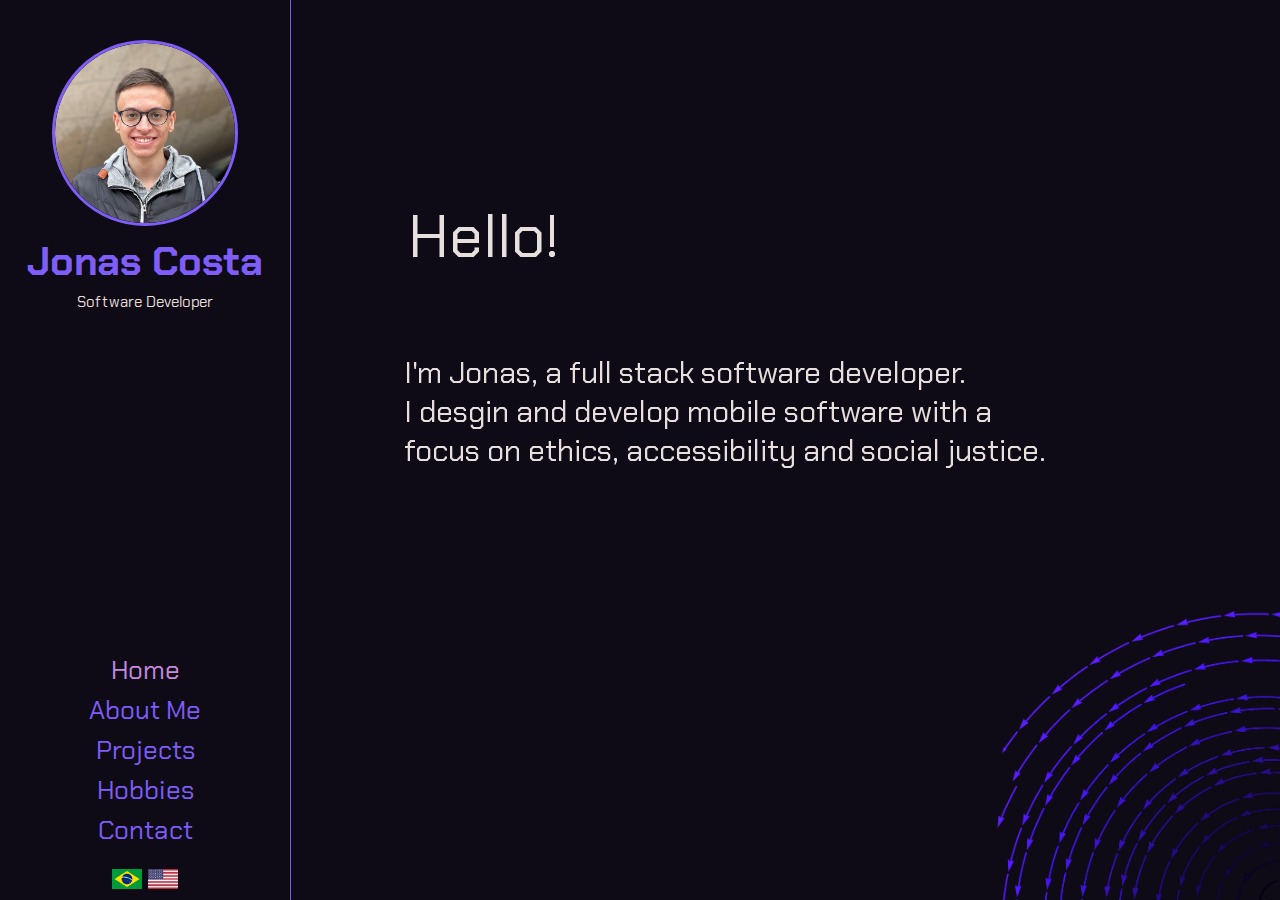
==== index.html @ b6479035 "Contact page done" ====
<!DOCTYPE html>
<html lang="en"></html>

<head>
    <title>Jonas Costa - Home</title>
    <link rel="icon" href="vector_field.png">

    <link rel="stylesheet" href="home_screen.css">
    <link rel="preconnect" href="https://fonts.googleapis.com">
    <link rel="preconnect" href="https://fonts.gstatic.com" crossorigin>
    <link href="https://fonts.googleapis.com/css2?family=Chakra+Petch:wght@300;700&display=swap" rel="stylesheet">
  </head>

<body>
    

    <div class="sidenav">
        <div class="jonas_headshot">
            <img class="headshot"src="jonas_photo.png" alt="Jonas Costa is a young white man, wearing round glasses and a black puffer jacket">
        </div>
    

        <h1>Jonas Costa</h1>
        <div class="job">
            Software Developer
        </div>

        <div id="main_menu" class="main_menu">
            <a href="index.html">Home</a>
            <a href="about_me.html">About Me</a>
            <a href="projects.html">Projects</a>
            <a href="hobbies.html">Hobbies</a>
            <a href="contact.html">Contact</a>

            <div class="language">
                <a href="#">
                    <img class="portuguese" src="brazil_flag.png" alt="Flag of Brazil">
                </a>
                
                <a href="index.html">
                    <img class="english" src="usa_flag.png" alt="Flag of United States">
                </a>
                
            </div>
        </div>

        
    </div>


    <img class="vector_image" src="vector_field.png" alt="Gradient of purple vectors going outwards in a circle">




  
    <!-- Page content -->
    <div class="main">
        <div class="hi">
            <p>Hello!</p>
        </div>

        <div class="introduction_text">
            <p>I'm Jonas, a full stack software developer. <br> 
                I desgin and develop mobile software with a <br> 
                focus on ethics, accessibility and social justice.</p>
        </div>
    </div>

    <script src="script.js"></script>

</body>
---- home_screen.css ----
/* The sidebar menu */
.sidenav {
    height: 100%; /* Full-height: remove this if you want "auto" height */
    width: 290px; /* Set the width of the sidebar */
    position: fixed; /* Fixed Sidebar (stay in place on scroll) */
    z-index: 1; /* Stay on top */
    top: 0; /* Stay at the top */
    left: 0;
    background-color: #0E0B16; /* Black */
    overflow-x: hidden; /* Disable horizontal scroll */
    border-right: 1px solid #7E5DF9;
  }
  
  /* The navigation menu links */
  .sidenav a {
    text-decoration: none;
    font-size: 26px;
    font-family: 'Chakra Petch', sans-serif, '300';
    color: #7E5DF9;
    display: block;
    line-height: 40px;
  }
  
  
  /* Style page content */
  .main {
    margin-left: 290px; /* Same as the width of the sidebar */
    padding: 0px 0px;
  }
  
  /* On smaller screens, where height is less than 450px, change the style of the sidebar (less padding and a smaller font size) */
  @media screen and (max-height: 450px) {
    .sidenav {padding-top: 15px;}
    .sidenav a {font-size: 18px;}
  }

  .jonas_headshot{
    margin-top: 40px;
    text-align: center;
  }

  .headshot{
    height: 180px;
    width: 180px;
    border-radius: 50%;
    border: 3px solid #7E5DF9; 
  }

  h1{
    font-family: 'Chakra Petch', sans-serif, '700';
    text-align: center;
    font-size: 40px;
    color: #7E5DF9;
    margin-top: 5px;
    margin-bottom: 5px;
  }

  .job{
    font-family: 'Chakra Petch', sans-serif, '300';
    text-align: center;
    font-size: 15px;
    color: #E7DFDD;
    margin-top: 0px;
    margin-bottom: 0px;
  }

  .main_menu{
    position: absolute;
    bottom: 0px;
    left: 0px;
    right: 0px;
    text-align: center;
    font-size: 25px;

  }


  body{
      background-color: #0E0B16;
  }

  .hi{
    font-family: 'Chakra Petch', sans-serif, '700';
    text-align: center;
    font-size: 60px;
    color: #E7DFDD;
    position: fixed;
    top: 137px;
    left: 408px;
  }

  .introduction_text{
    font-family: 'Chakra Petch', sans-serif, '300';
    text-align: left;
    font-size: 30px;
    color: #E7DFDD;
    position: fixed;
    top: 35.895833333%;
    left: 31.574074074%;
  }

  h2{
    font-family: 'Chakra Petch', sans-serif, '700';
    text-align: center;
    font-size: 50px;
    color: #E7DFDD;
    position: fixed;
    top: 1.895833333%;
    left: 23.574074074%;
    margin: 0%;
    z-index: 1;
  }

  .vector_image{
    position: absolute; 
    bottom: 0px; 
    right: 0px;
    height: 300px;
    width: 300px;
  }

  .language{
    margin-top: 10px;
  }

  .language a{
    display:inline-block;
  }

  .portuguese, .english{
    height: 20px;
    width: 30px;
  }

  .content_contact_page{
    font-family: 'Chakra Petch', sans-serif, '300';
    width: 700px;
    height: 110px;
    text-align: justify;
    font-size: 22px;
    color: #E7DFDD;
    position: fixed;
    top: 20%;
    left: 25%;
  }

  
  .contact_links{
    position: fixed;
    top: 37%;
    left: 27%;
  }

  .contact_links a{
      text-decoration: none;
      font-size: 22px;
      font-family: 'Chakra Petch', sans-serif, '300';
      color: #7E5DF9;
      display: block;
      line-height: 50px;
  }

  .email_icon, .github_icon, .linkedin_icon{
    height: 50px;
    width: 50px;
    float: left; 
    margin-right: 10px;
    
  }
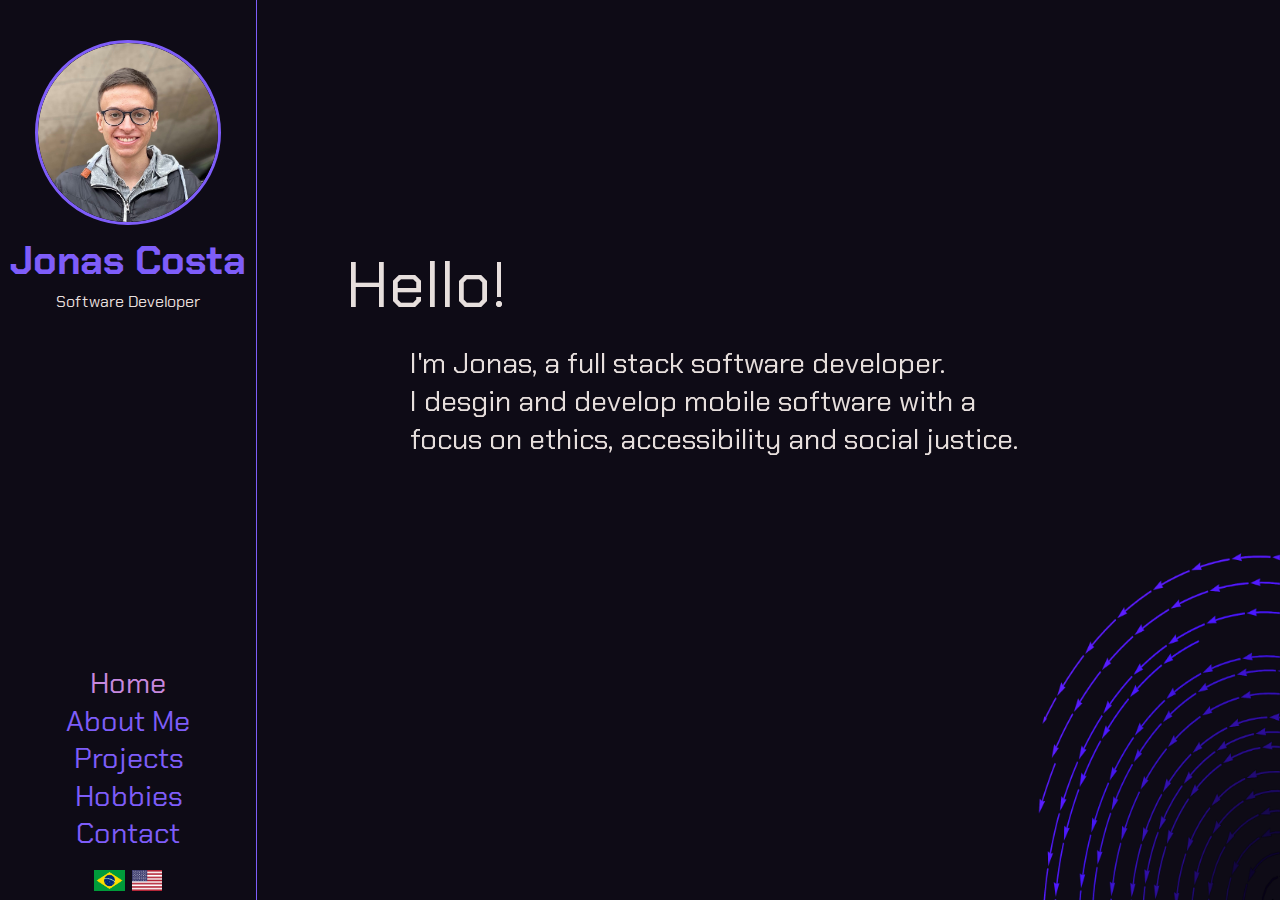
==== commit 5aaca677: "Organized Files" ====
--- a/index.html
+++ b/index.html
@@ -3,7 +3,7 @@
 
 <head>
     <title>Jonas Costa - Home</title>
-    <link rel="icon" href="vector_field.png">
+    <link rel="icon" href="resources/vector_field.png">
 
     <link rel="stylesheet" href="home_screen.css">
     <link rel="preconnect" href="https://fonts.googleapis.com">
@@ -16,7 +16,7 @@
 
     <div class="sidenav">
         <div class="jonas_headshot">
-            <img class="headshot"src="jonas_photo.png" alt="Jonas Costa is a young white man, wearing round glasses and a black puffer jacket">
+            <img class="headshot"src="resources/jonas_photo.png" alt="Jonas Costa is a young white man, wearing round glasses and a black puffer jacket">
         </div>
     
 
@@ -34,11 +34,11 @@
 
             <div class="language">
                 <a href="#">
-                    <img class="portuguese" src="brazil_flag.png" alt="Flag of Brazil">
+                    <img class="portuguese" src="resources/brazil_flag.png" alt="Flag of Brazil">
                 </a>
                 
                 <a href="index.html">
-                    <img class="english" src="usa_flag.png" alt="Flag of United States">
+                    <img class="english" src="resources/usa_flag.png" alt="Flag of United States">
                 </a>
                 
             </div>
@@ -48,7 +48,7 @@
     </div>
 
 
-    <img class="vector_image" src="vector_field.png" alt="Gradient of purple vectors going outwards in a circle">
+    <img class="vector_image" src="resources/vector_field.png" alt="Gradient of purple vectors going outwards in a circle">
 
 
 
--- a/home_screen.css
+++ b/home_screen.css
@@ -1,38 +1,39 @@
+
 /* The sidebar menu */
 .sidenav {
     height: 100%; /* Full-height: remove this if you want "auto" height */
-    width: 290px; /* Set the width of the sidebar */
+    width: 20%; /* Set the width of the sidebar */
     position: fixed; /* Fixed Sidebar (stay in place on scroll) */
     z-index: 1; /* Stay on top */
     top: 0; /* Stay at the top */
     left: 0;
     background-color: #0E0B16; /* Black */
     overflow-x: hidden; /* Disable horizontal scroll */
+    overflow-y: auto;
     border-right: 1px solid #7E5DF9;
+    min-height: fit-content;
   }
   
   /* The navigation menu links */
   .sidenav a {
     text-decoration: none;
-    font-size: 26px;
+    font-size: 1.2em;
     font-family: 'Chakra Petch', sans-serif, '300';
     color: #7E5DF9;
     display: block;
-    line-height: 40px;
+    line-height: 1.3em;
   }
   
   
   /* Style page content */
   .main {
-    margin-left: 290px; /* Same as the width of the sidebar */
+    margin-left: 20%; /* Same as the width of the sidebar */
     padding: 0px 0px;
-  }
-  
-  /* On smaller screens, where height is less than 450px, change the style of the sidebar (less padding and a smaller font size) */
-  @media screen and (max-height: 450px) {
-    .sidenav {padding-top: 15px;}
-    .sidenav a {font-size: 18px;}
-  }
+    top: 0%;
+    bottom: 0%;
+    overflow-y: scroll;
+  }
+  
 
   .jonas_headshot{
     margin-top: 40px;
@@ -40,8 +41,8 @@
   }
 
   .headshot{
-    height: 180px;
-    width: 180px;
+    height: 15%;
+    width: 70%;
     border-radius: 50%;
     border: 3px solid #7E5DF9; 
   }
@@ -49,16 +50,16 @@
   h1{
     font-family: 'Chakra Petch', sans-serif, '700';
     text-align: center;
-    font-size: 40px;
-    color: #7E5DF9;
-    margin-top: 5px;
-    margin-bottom: 5px;
+    font-size: 2.5em;
+    color: #7E5DF9;
+    margin-top: .125em;
+    margin-bottom:.125em;
   }
 
   .job{
     font-family: 'Chakra Petch', sans-serif, '300';
     text-align: center;
-    font-size: 15px;
+    font-size: 1em;
     color: #E7DFDD;
     margin-top: 0px;
     margin-bottom: 0px;
@@ -70,8 +71,7 @@
     left: 0px;
     right: 0px;
     text-align: center;
-    font-size: 25px;
-
+    font-size: 1.5em;
   }
 
 
@@ -82,92 +82,129 @@
   .hi{
     font-family: 'Chakra Petch', sans-serif, '700';
     text-align: center;
-    font-size: 60px;
-    color: #E7DFDD;
-    position: fixed;
-    top: 137px;
-    left: 408px;
+    font-size: 4em;
+    color: #E7DFDD;
+    position: fixed;
+    top: 20%;
+    left: 27%;
   }
 
   .introduction_text{
     font-family: 'Chakra Petch', sans-serif, '300';
     text-align: left;
-    font-size: 30px;
-    color: #E7DFDD;
-    position: fixed;
-    top: 35.895833333%;
-    left: 31.574074074%;
+    font-size: 1.8em;
+    color: #E7DFDD;
+    position: fixed;
+    top: 35%;
+    left: 32%;
   }
 
   h2{
     font-family: 'Chakra Petch', sans-serif, '700';
     text-align: center;
-    font-size: 50px;
-    color: #E7DFDD;
-    position: fixed;
-    top: 1.895833333%;
-    left: 23.574074074%;
+    font-size: 4em;
+    color: #E7DFDD;
+    position: absolute;
+    top: 2%;
+    left: 25%;
     margin: 0%;
     z-index: 1;
   }
 
   .vector_image{
-    position: absolute; 
-    bottom: 0px; 
-    right: 0px;
-    height: 300px;
-    width: 300px;
+    position: fixed;
+    bottom: 0; 
+    right: 0;
+    height: 40%;
+    width: 20%;
   }
 
   .language{
     margin-top: 10px;
+    width: 100%;
   }
 
   .language a{
-    display:inline-block;
+    display:inline;
   }
 
   .portuguese, .english{
-    height: 20px;
-    width: 30px;
-  }
-
-  .content_contact_page{
-    font-family: 'Chakra Petch', sans-serif, '300';
-    width: 700px;
-    height: 110px;
-    text-align: justify;
-    font-size: 22px;
-    color: #E7DFDD;
-    position: fixed;
-    top: 20%;
-    left: 25%;
-  }
-
+    height: 8%;
+    width: 12%;
+  }
   
   .contact_links{
     position: fixed;
-    top: 37%;
-    left: 27%;
+    margin-top: 0.5em;
   }
 
   .contact_links a{
       text-decoration: none;
-      font-size: 22px;
+      font-size: 1.25em;
       font-family: 'Chakra Petch', sans-serif, '300';
       color: #7E5DF9;
       display: block;
-      line-height: 50px;
+      line-height: 2em;
   }
 
   .email_icon, .github_icon, .linkedin_icon{
-    height: 50px;
-    width: 50px;
+    height: 8%;
+    width: 8%;
     float: left; 
     margin-right: 10px;
     
   }
 
+  .page_content{
+    font-family: 'Chakra Petch', sans-serif, '300';
+    width: 65%;
+    height: 75%;
+    text-align: justify;
+    font-size: 1.25em;
+    color: #E7DFDD;
+    position: absolute;
+    top: 12%;
+    left: 25%;
+    bottom: 0;
+  }
+
+  .resume_link{
+    text-decoration: none;
+    color: #7E5DF9;
+  }
+
+  h3{
+    text-decoration: none;
+    font-size: 1.5em;
+    font-family: 'Chakra Petch', sans-serif, '300';
+    color: #7E5DF9;
+    display: block;
+    top: 10%;
+    left: 25%;
+    margin-block-end: 0em;
+    margin-block-start: 50px;
+  }
+
+  .about_item_contents{
+    margin-block-end: 0;
+    margin-block-start: 50px;
+  }
+
+  .item_wrapper{
+    position: relative;
+    height: 30%;
+  }
+
+  .item_image{
+    float: left;
+    height: 100%;
+    width: auto;
+    margin-right: 20px;
+    border-radius: 20px;
+    border: 3px solid #7E5DF9;
+    
+  }
+
   
 
   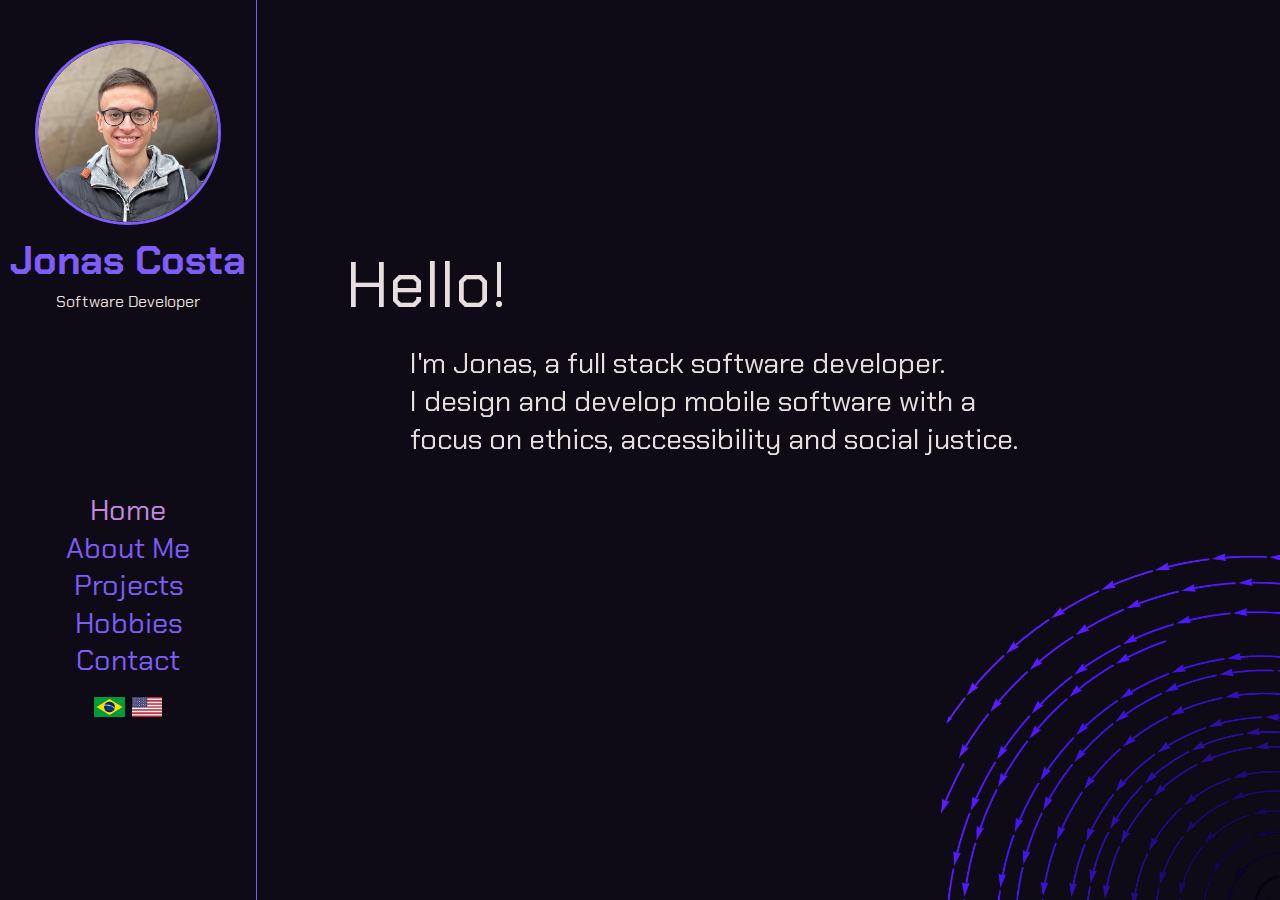
==== commit 3843cbc0: "Fixed issues with resizing" ====
--- a/index.html
+++ b/index.html
@@ -62,7 +62,7 @@
 
         <div class="introduction_text">
             <p>I'm Jonas, a full stack software developer. <br> 
-                I desgin and develop mobile software with a <br> 
+                I design and develop mobile software with a <br> 
                 focus on ethics, accessibility and social justice.</p>
         </div>
     </div>
--- a/home_screen.css
+++ b/home_screen.css
@@ -31,7 +31,7 @@
     padding: 0px 0px;
     top: 0%;
     bottom: 0%;
-    overflow-y: scroll;
+    overflow-y: hidden;
   }
   
 
@@ -66,8 +66,9 @@
   }
 
   .main_menu{
-    position: absolute;
-    bottom: 0px;
+    position: relative;
+    bottom: -webkit-calc(-100% + 80%);
+    bottom:calc(-100% + 80%);
     left: 0px;
     right: 0px;
     text-align: center;
@@ -104,11 +105,11 @@
     text-align: center;
     font-size: 4em;
     color: #E7DFDD;
-    position: absolute;
-    top: 2%;
-    left: 25%;
+    position: relative;
     margin: 0%;
-    z-index: 1;
+    margin-left: 20px;
+    overflow: hidden;
+    float: left;
   }
 
   .vector_image{
@@ -116,7 +117,7 @@
     bottom: 0; 
     right: 0;
     height: 40%;
-    width: 20%;
+    width: auto;
   }
 
   .language{
@@ -134,7 +135,7 @@
   }
   
   .contact_links{
-    position: fixed;
+    position: relative;
     margin-top: 0.5em;
   }
 
@@ -148,8 +149,8 @@
   }
 
   .email_icon, .github_icon, .linkedin_icon{
-    height: 8%;
-    width: 8%;
+    height: 5%;
+    width: 5%;
     float: left; 
     margin-right: 10px;
     
@@ -157,15 +158,17 @@
 
   .page_content{
     font-family: 'Chakra Petch', sans-serif, '300';
-    width: 65%;
-    height: 75%;
+    position: relative;
+    height: 100%;
+    width: 80%;
     text-align: justify;
     font-size: 1.25em;
     color: #E7DFDD;
-    position: absolute;
-    top: 12%;
-    left: 25%;
     bottom: 0;
+    margin-left: 20px;
+    margin-top: 100px;
+    margin-right: 50px;
+    overflow: visible;
   }
 
   .resume_link{
@@ -179,8 +182,6 @@
     font-family: 'Chakra Petch', sans-serif, '300';
     color: #7E5DF9;
     display: block;
-    top: 10%;
-    left: 25%;
     margin-block-end: 0em;
     margin-block-start: 50px;
   }
@@ -191,18 +192,20 @@
   }
 
   .item_wrapper{
-    position: relative;
-    height: 30%;
+    height: 20%;
+    width: auto; 
+    display: inline-block;
   }
 
   .item_image{
     float: left;
-    height: 100%;
-    width: auto;
+    max-width: 20%;
+    max-height: auto;
+    margin-top: 20px;
     margin-right: 20px;
     border-radius: 20px;
-    border: 3px solid #7E5DF9;
-    
+    border: 3px solid #7E5DF9;  
+    object-fit: cover;
   }
 
   
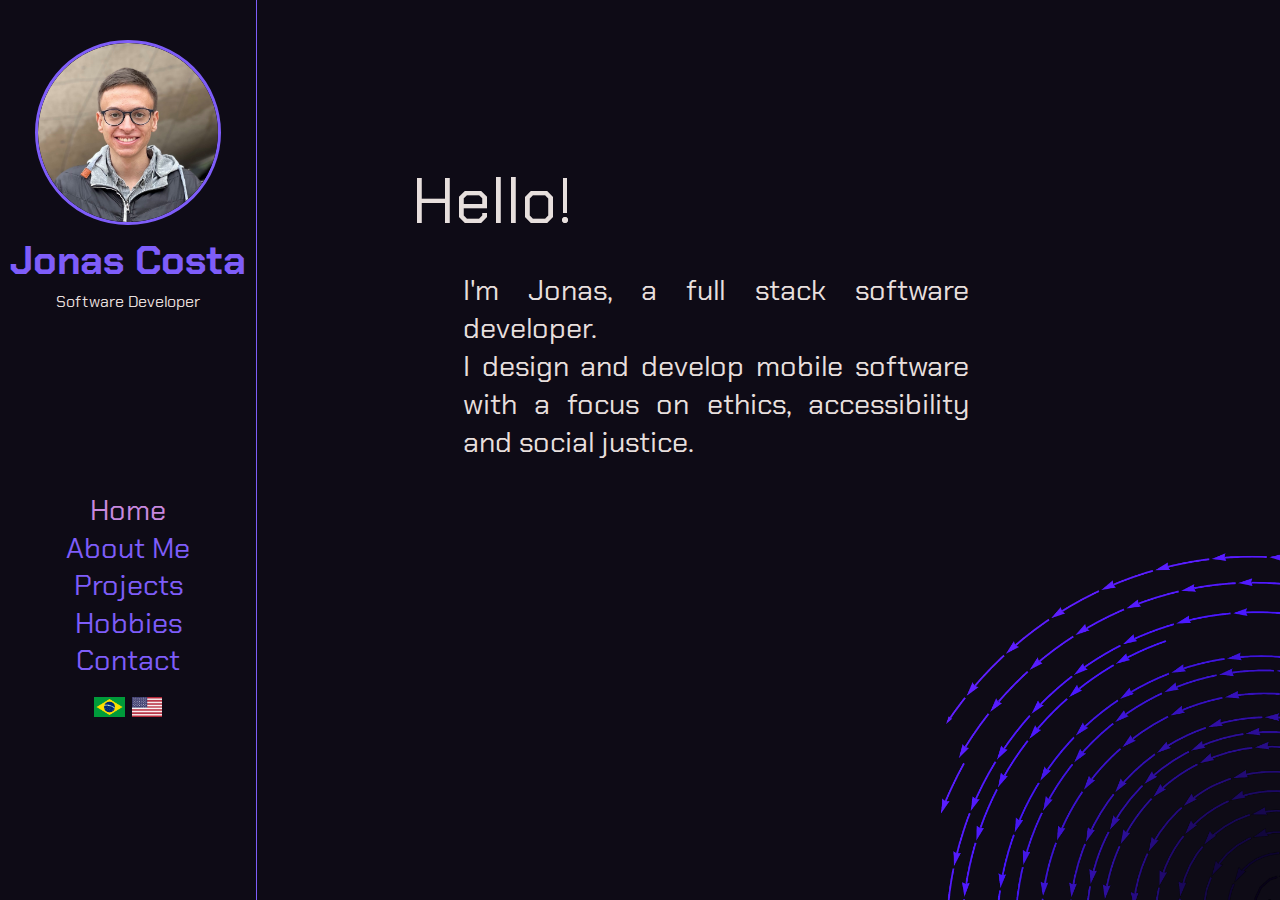
==== commit 3b324e8a: "Website finished" ====
--- a/index.html
+++ b/index.html
@@ -57,12 +57,12 @@
     <!-- Page content -->
     <div class="main">
         <div class="hi">
-            <p>Hello!</p>
+            <p id="greetings">Hello!</p>
         </div>
 
         <div class="introduction_text">
-            <p>I'm Jonas, a full stack software developer. <br> 
-                I design and develop mobile software with a <br> 
+            <p>I'm Jonas, a full stack software developer.<br>  
+                I design and develop mobile software with a 
                 focus on ethics, accessibility and social justice.</p>
         </div>
     </div>
--- a/home_screen.css
+++ b/home_screen.css
@@ -82,22 +82,26 @@
 
   .hi{
     font-family: 'Chakra Petch', sans-serif, '700';
-    text-align: center;
+    text-align: left;
     font-size: 4em;
     color: #E7DFDD;
-    position: fixed;
-    top: 20%;
-    left: 27%;
+    position: relative;
+    margin-top: 15%;
+    margin-left: 15%;
+  }
+
+  #greetings{
+    margin-block-end: 0;
   }
 
   .introduction_text{
     font-family: 'Chakra Petch', sans-serif, '300';
-    text-align: left;
+    width: 50%;
+    text-align: justify;
     font-size: 1.8em;
     color: #E7DFDD;
-    position: fixed;
-    top: 35%;
-    left: 32%;
+    position: relative;
+    margin-left: 20%;
   }
 
   h2{
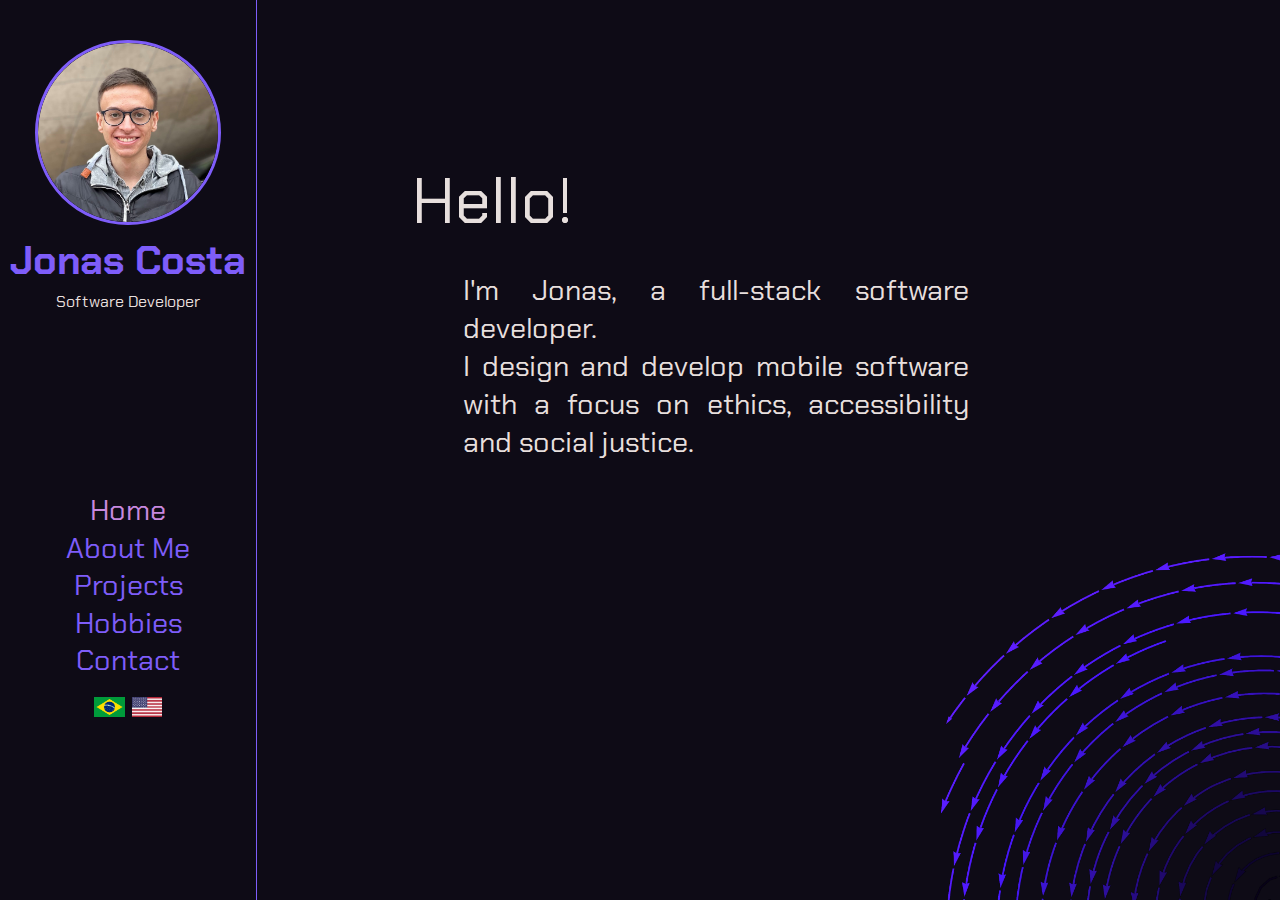
==== commit e94e4087: "Added pages in Portuguese" ====
--- a/index.html
+++ b/index.html
@@ -9,6 +9,7 @@
     <link rel="preconnect" href="https://fonts.googleapis.com">
     <link rel="preconnect" href="https://fonts.gstatic.com" crossorigin>
     <link href="https://fonts.googleapis.com/css2?family=Chakra+Petch:wght@300;700&display=swap" rel="stylesheet">
+    <meta http-equiv=”Content-Type” content=”text/html; charset=utf-8″>
   </head>
 
 <body>
@@ -33,12 +34,12 @@
             <a href="contact.html">Contact</a>
 
             <div class="language">
-                <a href="#">
-                    <img class="portuguese" src="resources/brazil_flag.png" alt="Flag of Brazil">
+                <a href="website_pt_br/index.html">
+                    <img class="portuguese" src="resources/brazil_flag.png" alt="Ver página em Português">
                 </a>
                 
                 <a href="index.html">
-                    <img class="english" src="resources/usa_flag.png" alt="Flag of United States">
+                    <img class="english" src="resources/usa_flag.png" alt="See page in English">
                 </a>
                 
             </div>
@@ -61,7 +62,7 @@
         </div>
 
         <div class="introduction_text">
-            <p>I'm Jonas, a full stack software developer.<br>  
+            <p>I'm Jonas, a full-stack software developer.<br>  
                 I design and develop mobile software with a 
                 focus on ethics, accessibility and social justice.</p>
         </div>
--- a/home_screen.css
+++ b/home_screen.css
@@ -31,6 +31,7 @@
     padding: 0px 0px;
     top: 0%;
     bottom: 0%;
+    margin-bottom: 10%;
     overflow-y: hidden;
   }
   
